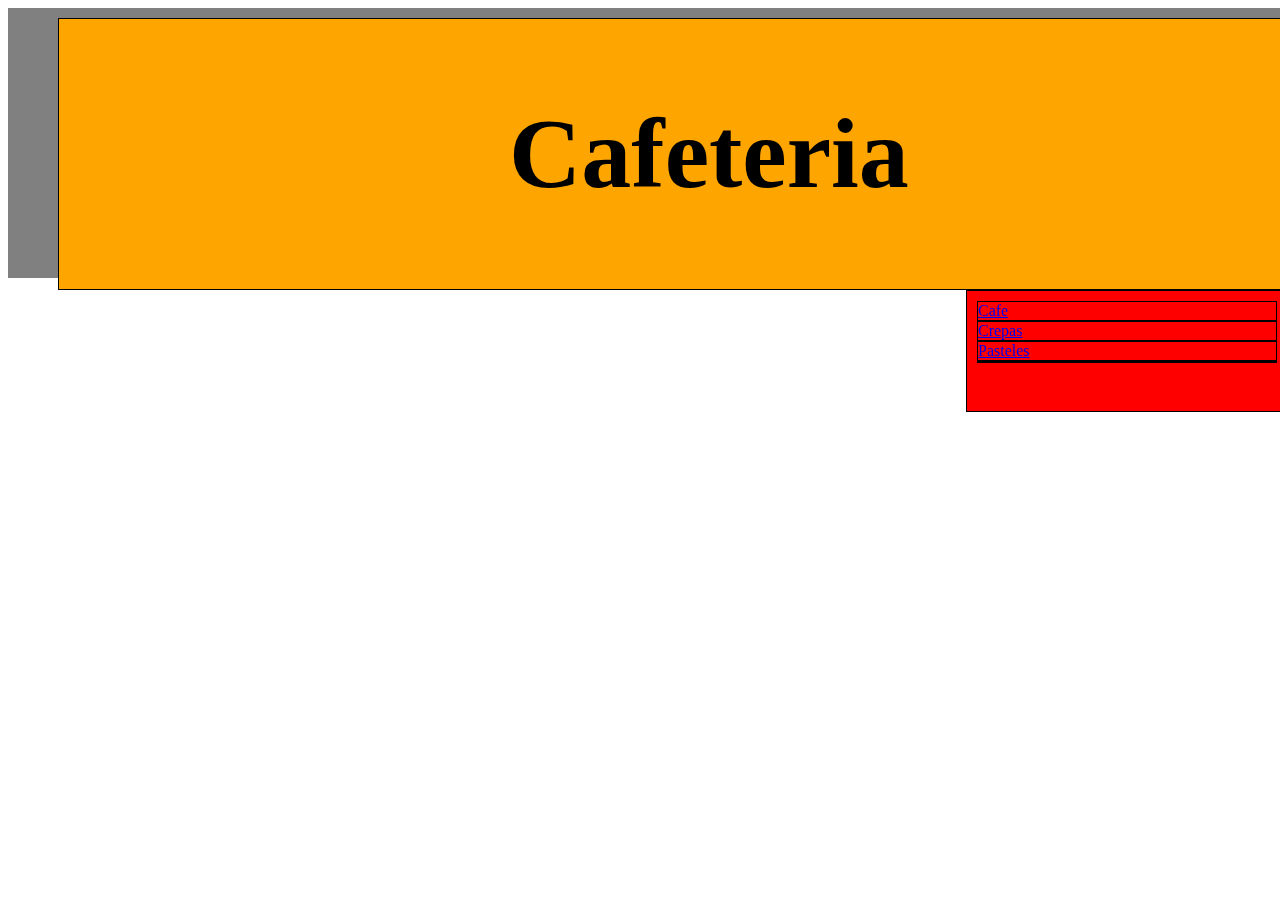
==== index.html @ 8ab4df70 "first commit" ====
<!DOCTYPE html>
<html lang="en" dir="ltr">
  <head>
    <meta charset="utf-8">
    <link rel="stylesheet" href="styles.css" type="text/css">
    <title>Cafeteria</title>
    <!--<meta name="viewport" content="whidth=device-width, user-scalable=no, initial-scale=1.0, maximum-scale=1.0, minimum-scale=1.0">
    <link rel="stylesheet" href="bootstrap/css/bootstrap.min.css">
    <link rel="stylesheet" href="https://maxcdn.bootstrapcdn.com/bootstrap/4.0.0-beta/css/bootstrap.min.css">-->
  </head>
  <body>
    <header>      
      <div class="header_h1"><h1>Cafeteria</h1></div>
      <div class="header_menu">
        <div class="menu_cafe"><a href="cafe.html">Cafe</a></div>
        <div class="menu_crepas"><a href="crepas.html">Crepas</a></div>
        <div class="menu_pasteles"><a href="pasteles.html">Pasteles</a><div>
      </div>
    </header>

    <!--<section>
      <div class="carrusel">
        <img class="slider" src="img/carrusel_1.jpg" alt="">
      </div>

      <div class="description">
        <img class="store" src="img/caffe_store.jpg" alt="">
        <p>hgdhfffggfhghggfhfghfghfghffghfg</p>
      </div>

      <div class="pictures">
        <img class="menu_img" src="img/cafe_menu.jpg" href="cafe.html" alt="">
        <img class="menu_img" src="img/cake_menu.jpeg" href="pasteles.html" alt="">
        <img class="menu_img" src="img/crepe_menu.jpg" href="crepas.html" alt="">
      </div>
    </section>

    <footer>
      <div class="footer">
        <h2>Contacto</h2><br>
        <h3>Direccion</h3><br>
        <h3>Horario</h3><br>
        <p>lunes - sabado<p><br>
        <p>8:00 - 22:00<p><br>
        <p>Domingo</p>
        <p>10:00 - 22:oo</p><br>
        <p>Telefono: 57055239</p><br>
          <div class="social_media">
            <img class="media" src="img/insta_logo.png" alt="">
            <img class="media" src="img/face_logo.png" alt="">
            <img class="media" src="img/whats_logo.jpg" alt="">
          </div>
      </div>

      <div>
        <img src="map" alt="">
      </div>
  <!--  </footer>

    <!--<script src="https://code.jquery.com/jquery-3.2.1.js"></script>
    <script src="https://cdnjs.cloudflare.com/ajax/libs/popper.js/1.11.0/umd/popper.min.js"></script>
    <script src="https://maxcdn.bootstrapcdn.com/bootstrap/4.0.0-beta/js/bootstrap.min.js"></script>-->

    <!--<script src="bootstrap/js/jquery.js"></script>
    <script src="bootstrap/js/bootstrap.min.js"></script>-->
    <script src="index.js" type="text/javascript"></script>
  </body>
</html>
---- styles.css ----
header {

  position: fixed;
  padding-bottom: 10px;
  padding-top: 10px;
  height: 250px;
  width: 100%;
  background-color: grey;
}
.header_h1{
font-size: 50px;
text-align: center;
padding: 10px;
background-color: orange;
height: 100%;
width: 100%;
margin-left: 50px;
}
.header_menu{
height: 100px;
width: 300px;
padding: 10px;
background-color: red;
margin-left: 100px;
margin-bottom: 0px;
float: right;

}



/*body {

}
footer{
  background-color: grey;
  text-align: center;
  font-size: 20px;
}
.carrusel{
  margin-top: 50p;
}
.slider{
  width: 500;
  height: 250;
}
.shop{
  float: right;
  margin-right: 20px;
}
.menu{
  display: flex;
  flex-direction: row;
  justify-content: flex-end;
  margin-right: 20px;
}
.menu_img{
  width: 400px;
  height: 350px;
  margin: 15px 10px;
  margin: 1em;
  border: 2px solid black;
  display:inline-block;
  float: right;
}
.social_media {
  height: 50px;
  background-color: white;
}
.media{
  height: 50px;
  width: 50px;
}
.description{
  background-color: red;
  height: 500
}

/*crepas*/

.crepa{
  width: 400px;
  height: 350px;
  margin: 15px 10px;
  margin: 1em;
  border: 2px solid black;
  display:inline-block;
}

/*pasteles*/
.pastel{
  width: 400px;
  height: 350px;
  margin: 15px 10px;
  margin: 1em;
  border: 2px solid black;
  display:inline-block;
}


/*cafe*/
.cafe{
  width: 400px;
  height: 350px;
  margin: 15px 10px;
  margin: 1em;
  border: 2px solid black;
  display:inline-block;
}

div{
border: 1px solid black;
}
*/
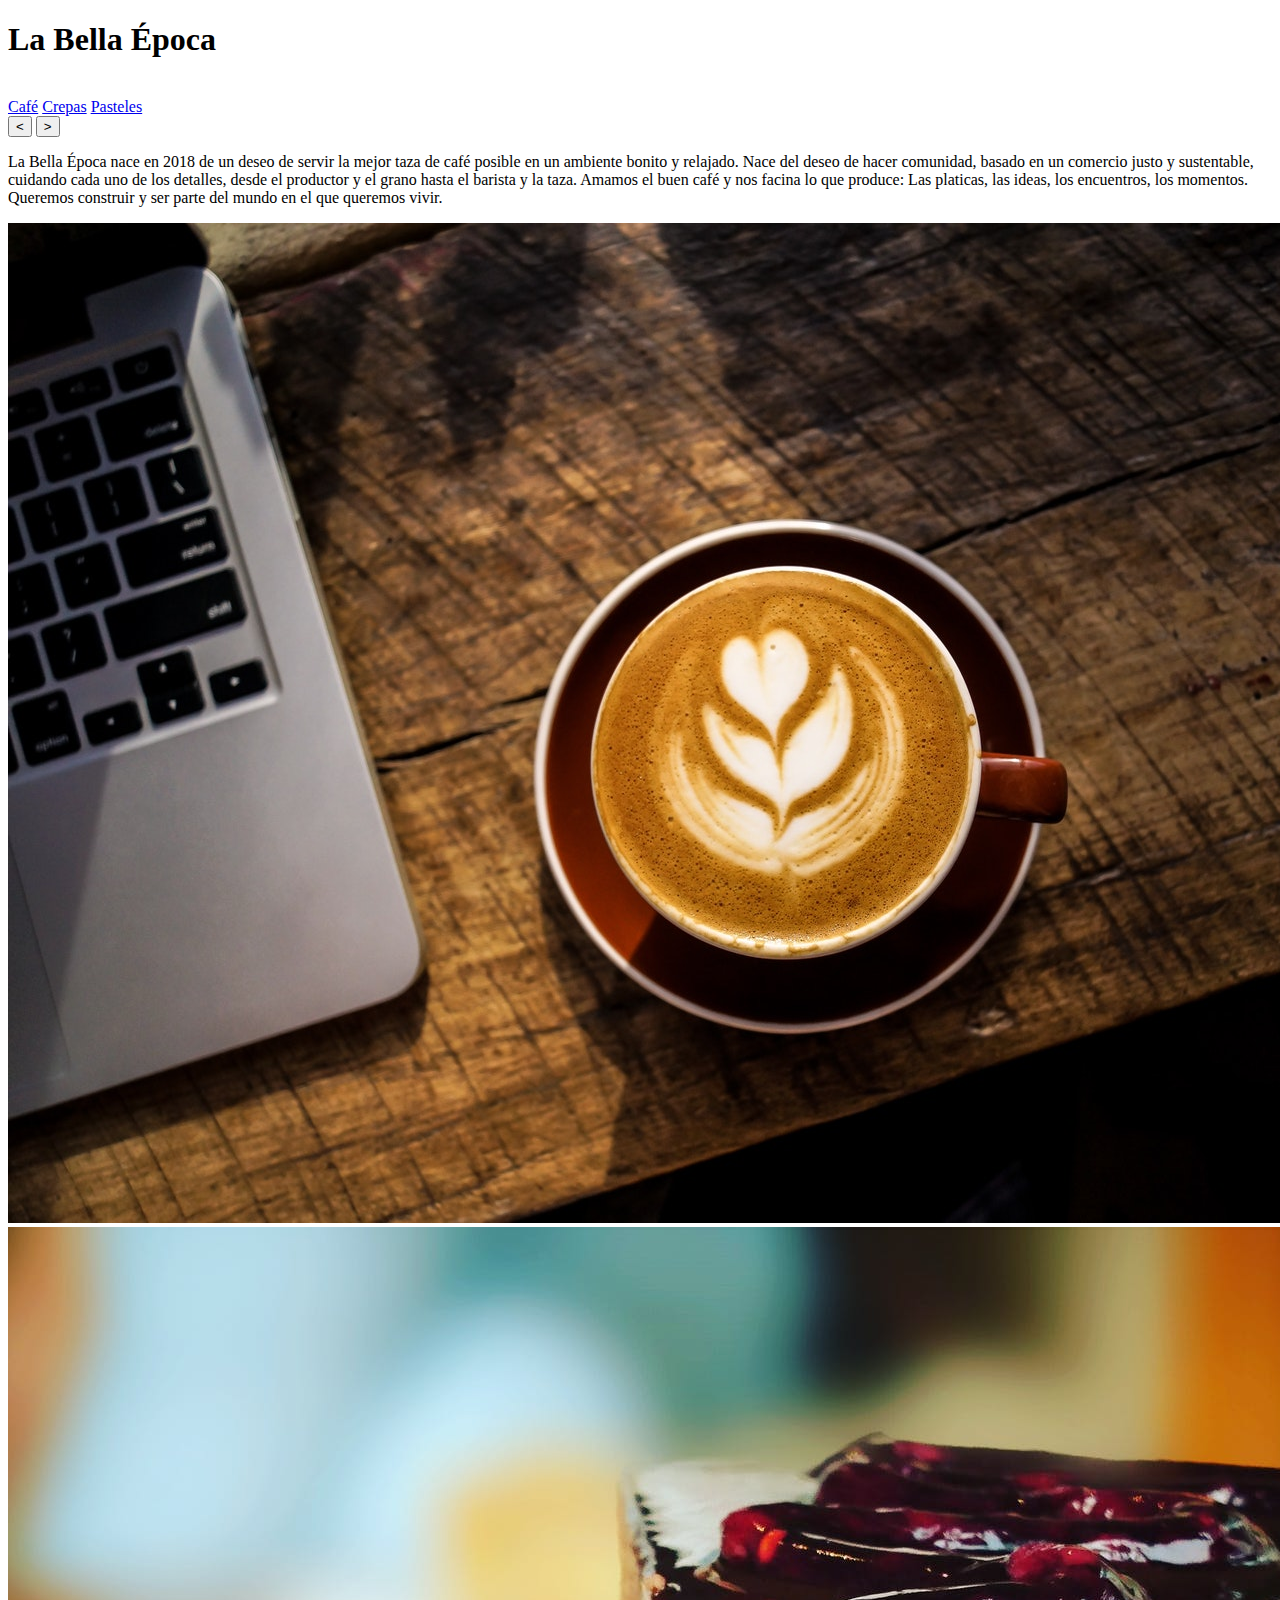
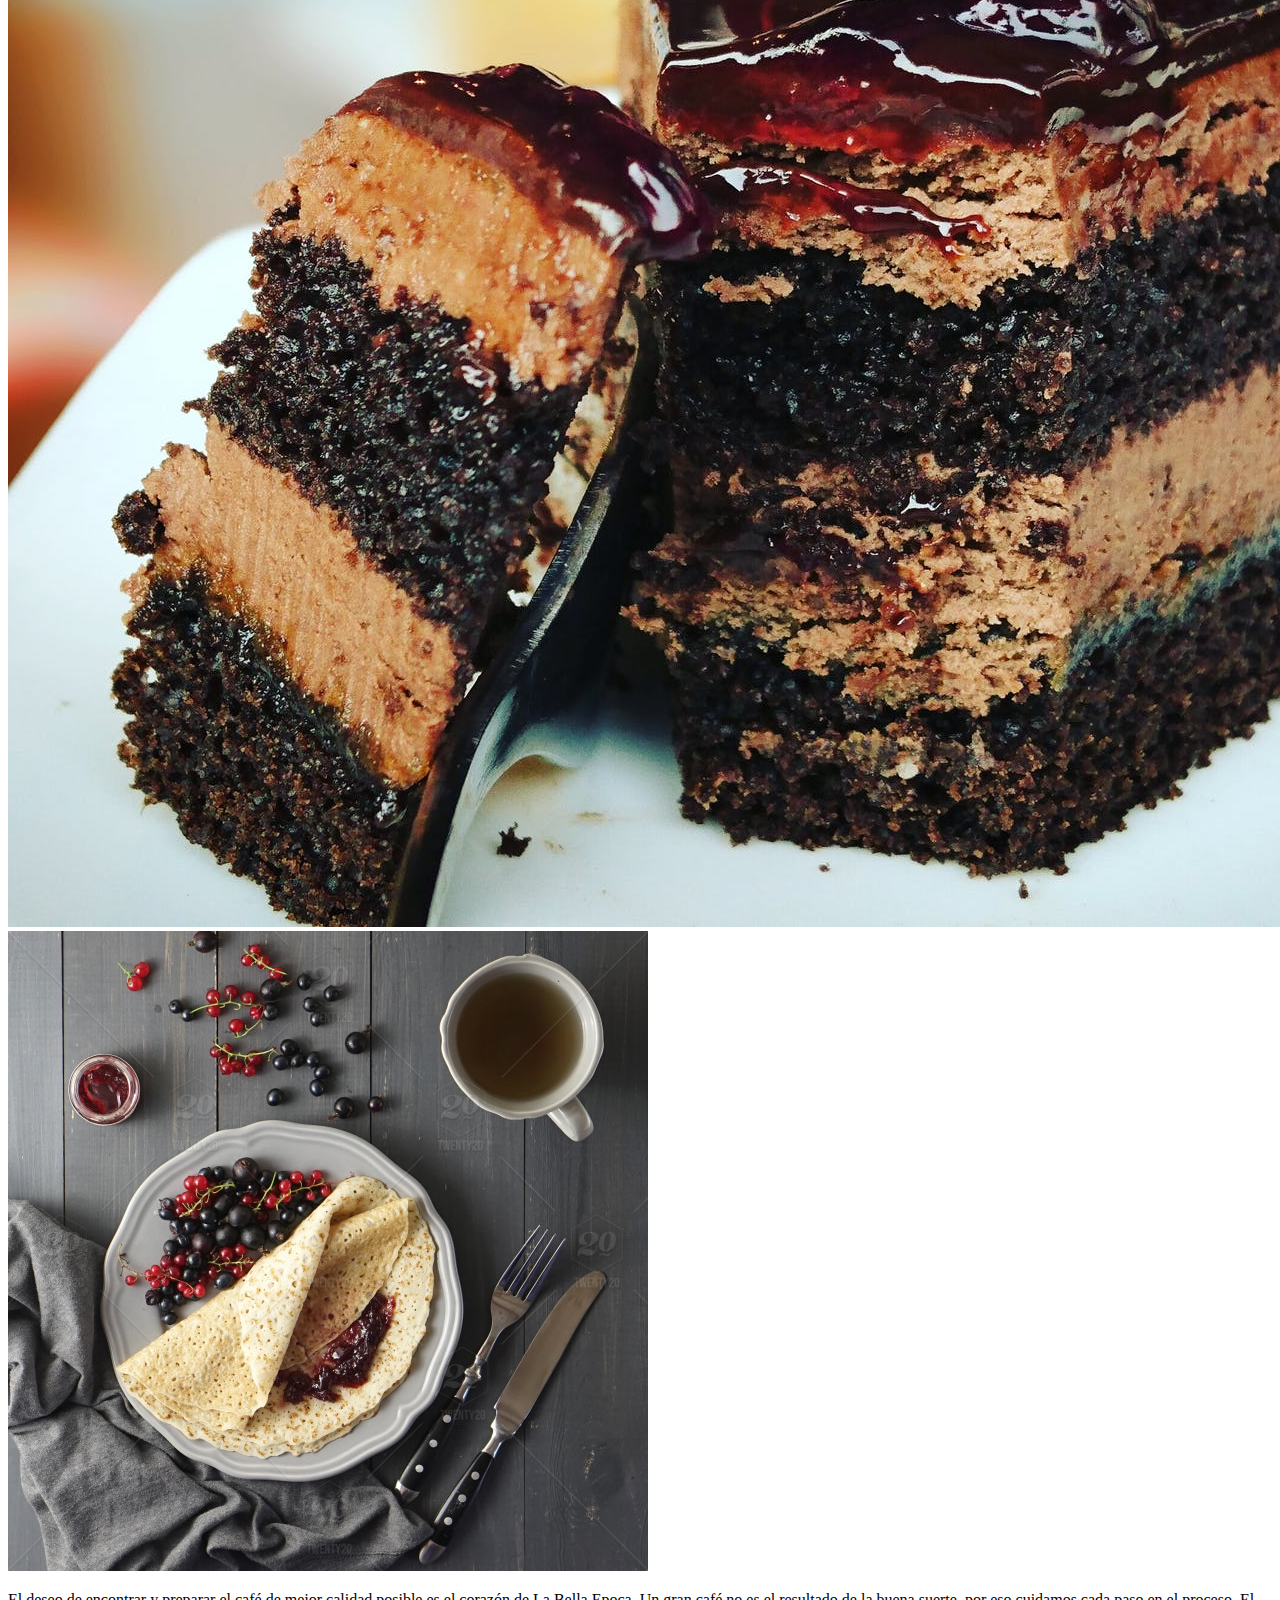
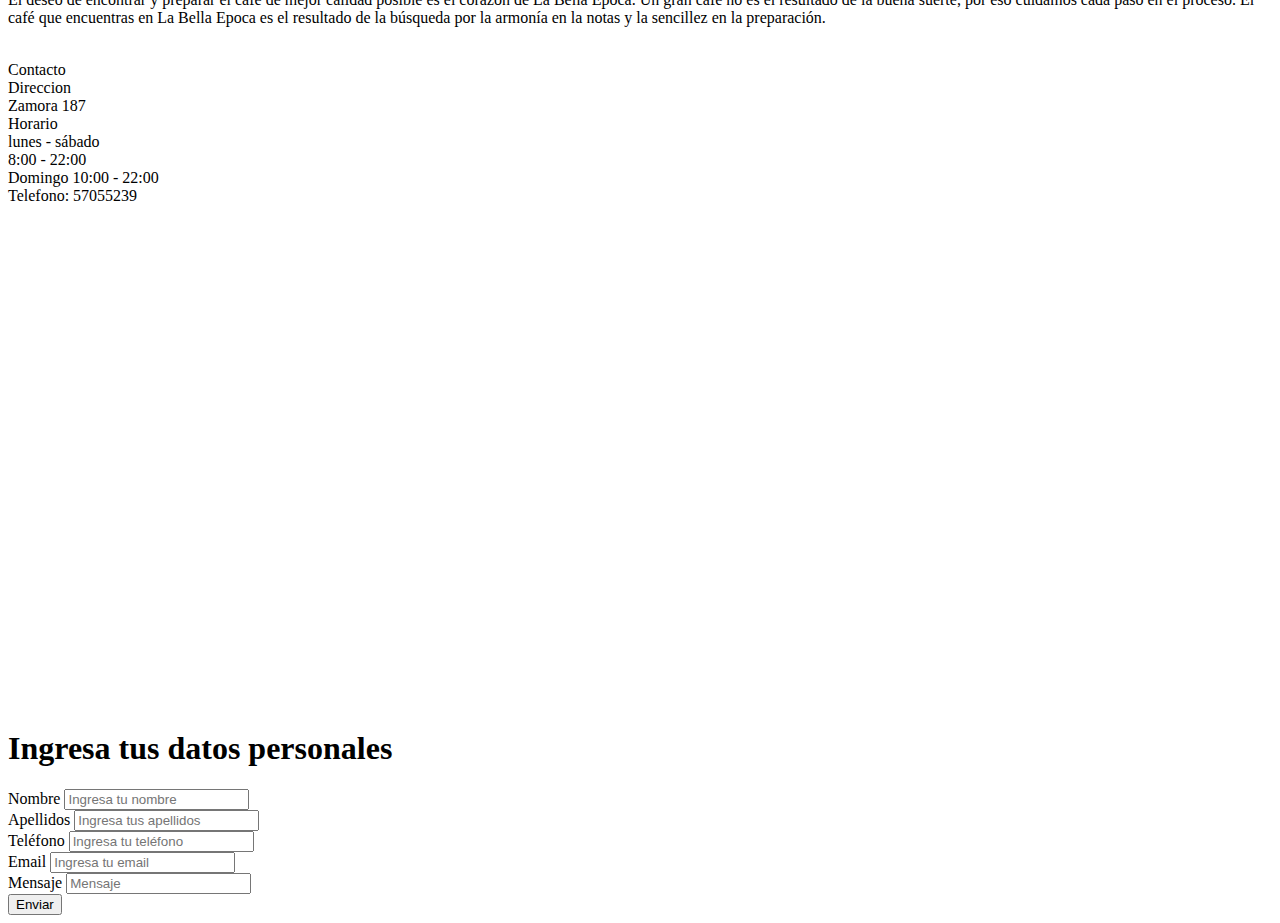
==== commit 084cdfb0: "cambios" ====
--- a/index.html
+++ b/index.html
@@ -2,67 +2,102 @@
 <html lang="en" dir="ltr">
   <head>
     <meta charset="utf-8">
-    <link rel="stylesheet" href="styles.css" type="text/css">
-    <title>Cafeteria</title>
-    <!--<meta name="viewport" content="whidth=device-width, user-scalable=no, initial-scale=1.0, maximum-scale=1.0, minimum-scale=1.0">
-    <link rel="stylesheet" href="bootstrap/css/bootstrap.min.css">
-    <link rel="stylesheet" href="https://maxcdn.bootstrapcdn.com/bootstrap/4.0.0-beta/css/bootstrap.min.css">-->
+    <link rel="stylesheet" href="estiloscafeteria.css" type="text/css">
+    <link href="https://fonts.googleapis.com/css?family=Lobster" rel="stylesheet">
+    <link href="https://fonts.googleapis.com/css?family=Do+Hyeon" rel="stylesheet">
+    <link rel="stylesheet" href="https://use.fontawesome.com/releases/v5.2.0/css/all.css" integrity="sha384-hWVjflwFxL6sNzntih27bfxkr27PmbbK/iSvJ+a4+0owXq79v+lsFkW54bOGbiDQ" crossorigin="anonymous">
+    <title>La Bella Época</title>
   </head>
-  <body>
-    <header>      
-      <div class="header_h1"><h1>Cafeteria</h1></div>
-      <div class="header_menu">
-        <div class="menu_cafe"><a href="cafe.html">Cafe</a></div>
-        <div class="menu_crepas"><a href="crepas.html">Crepas</a></div>
-        <div class="menu_pasteles"><a href="pasteles.html">Pasteles</a><div>
+    <header>
+      <h1>La Bella Época</h1><br>
+      <div class="menu_header">
+        <a href="cafe.html">Café</a>
+        <a href="crepas.html">Crepas</a>
+        <a href="pasteles.html">Pasteles</a>
       </div>
     </header>
+    <body>
+      <section class="carrousel">
+        <article class="carrousel__container">
+          <button class=" carrousel__button preview"><</button>
 
-    <!--<section>
-      <div class="carrusel">
-        <img class="slider" src="img/carrusel_1.jpg" alt="">
+          <picture class="active carrousel__picture imagen1" data-position="0">
+
+          </picture>
+          <picture class="carrousel__picture imagen2" data-position="1"></picture>
+          <picture class="carrousel__picture imagen3" data-position="2"></picture>
+
+          <button class="carrousel__button next">></button>
+        </article>
+      </section>
+      <section>
+        <p>La Bella Época nace en 2018 de un deseo de servir la mejor taza de café posible en un ambiente bonito y relajado.
+          Nace del deseo de hacer comunidad, basado en un comercio justo y sustentable, cuidando cada uno de los detalles, desde el productor y el grano hasta el barista y la taza.
+          Amamos el buen café y nos facina lo que produce: Las platicas, las ideas, los encuentros, los momentos.
+          Queremos construir y ser parte del mundo en el que queremos vivir.
+        </p>
+      </section>
+      <section>
+        <div class="menu_imagenes">
+          <img class="menu_img" src="img/cafe_menu.jpg" href="cafe.html" alt="">
+          <img class="menu_img" src="img/cake_menu.jpeg" href="pasteles.html" alt="">
+          <img class="menu_img" src="img/crepe_menu.jpg" href="crepas.html" alt="">
+        </div>
+      </section>
+      <section>
+        <p>El deseo de encontrar y preparar el café de mejor calidad posible es el corazón de La Bella Epoca. Un gran café no es el resultado de la buena suerte, por eso cuidamos cada paso en el proceso. El café que encuentras en La Bella Epoca es el resultado de la búsqueda por la armonía en la notas y la sencillez en la preparación.
+        </p>
+      </section>
+      <section class="store">
+        <img class="location" src="img/cafeteria.jpeg" alt="">
+      </section>
+      <footer>
+        <span class="footer_text">Contacto</span><br>
+        <span class="footer_text">Direccion</span><br>
+        <span class="footer_text">Zamora 187</span><br>
+        <span class="footer_text">Horario</span><br>
+        <span>lunes - sábado<span><br>
+        <span>8:00 - 22:00<span><br>
+        <span>Domingo</span>
+        <span>10:00 - 22:00</span><br>
+        <span>Telefono: 57055239</span><br>
+        <a href="https://www.facebook.com/" class="fab fa-facebook social_media"></a>
+        <a href="https://www.instagram.com/?hl=es-la" class="fab fa-instagram social_media"></a>
+      </footer>
+      <div class="map">
+        <iframe src="https://www.google.com/maps/embed?pb=!1m18!1m12!1m3!1d3763.007549374886!2d-99.18284098552596!3d19.41207978689591!2m3!1f0!2f0!3f0!3m2!1i1024!2i768!4f13.1!3m3!1m2!1s0x85d1ff5c96fc9085%3A0x2f6aec40a6a0a8b0!2sCentraal!5e0!3m2!1ses!2smx!4v1533600541350" width="100%" height="500" frameborder="0" style="border:0" allowfullscreen></iframe>
       </div>
-
-      <div class="description">
-        <img class="store" src="img/caffe_store.jpg" alt="">
-        <p>hgdhfffggfhghggfhfghfghfghffghfg</p>
-      </div>
-
-      <div class="pictures">
-        <img class="menu_img" src="img/cafe_menu.jpg" href="cafe.html" alt="">
-        <img class="menu_img" src="img/cake_menu.jpeg" href="pasteles.html" alt="">
-        <img class="menu_img" src="img/crepe_menu.jpg" href="crepas.html" alt="">
-      </div>
-    </section>
-
-    <footer>
-      <div class="footer">
-        <h2>Contacto</h2><br>
-        <h3>Direccion</h3><br>
-        <h3>Horario</h3><br>
-        <p>lunes - sabado<p><br>
-        <p>8:00 - 22:00<p><br>
-        <p>Domingo</p>
-        <p>10:00 - 22:oo</p><br>
-        <p>Telefono: 57055239</p><br>
-          <div class="social_media">
-            <img class="media" src="img/insta_logo.png" alt="">
-            <img class="media" src="img/face_logo.png" alt="">
-            <img class="media" src="img/whats_logo.jpg" alt="">
-          </div>
-      </div>
-
-      <div>
-        <img src="map" alt="">
-      </div>
-  <!--  </footer>
-
-    <!--<script src="https://code.jquery.com/jquery-3.2.1.js"></script>
-    <script src="https://cdnjs.cloudflare.com/ajax/libs/popper.js/1.11.0/umd/popper.min.js"></script>
-    <script src="https://maxcdn.bootstrapcdn.com/bootstrap/4.0.0-beta/js/bootstrap.min.js"></script>-->
-
-    <!--<script src="bootstrap/js/jquery.js"></script>
-    <script src="bootstrap/js/bootstrap.min.js"></script>-->
-    <script src="index.js" type="text/javascript"></script>
-  </body>
+      <section>
+        <form id="personal_data" action="">
+			    <h1 class="form_title">Ingresa tus datos personales</h1>
+			    <div class="form_group">
+				    <label for="user_name">Nombre</label>
+				    <input type="text" name="user_name" placeholder="Ingresa tu nombre">
+			    </div>
+			    <div class="form_group">
+				   <label for="user_lastname">Apellidos</label>
+				   <input type="text" name="user_lastname" placeholder="Ingresa tus apellidos">
+			    </div>
+			    <div class="form_group">
+				   <label for="user_phone">Teléfono</label>
+				   <input type="number" name="user_phone" placeholder="Ingresa tu teléfono">
+			    </div>
+			    <div class="form_group">
+				   <label for="user_email">Email</label>
+				   <input type="text" name="user_email" placeholder="Ingresa tu email">
+			    </div>
+			    <div class="form_group">
+				   <label for="user_mesaje">Mensaje</label>
+				   <input class="mensaje" type="text" name="user_mesaje" placeholder="Mensaje">
+			    </div>
+			    <div class="button_form">
+				  <!-- <button type="reset" class="borrar">Borrar</button>-->
+				   <button type="button" class="enviar">Enviar</button>
+			    </div>
+		     </form>
+      </section>
+      <script src="https://www.gstatic.com/firebasejs/5.3.1/firebase.js"></script>
+      <script src="Cafeteria.js"></script>
+      <script src="./firebase.js"></script>
+    </body>
 </html>
